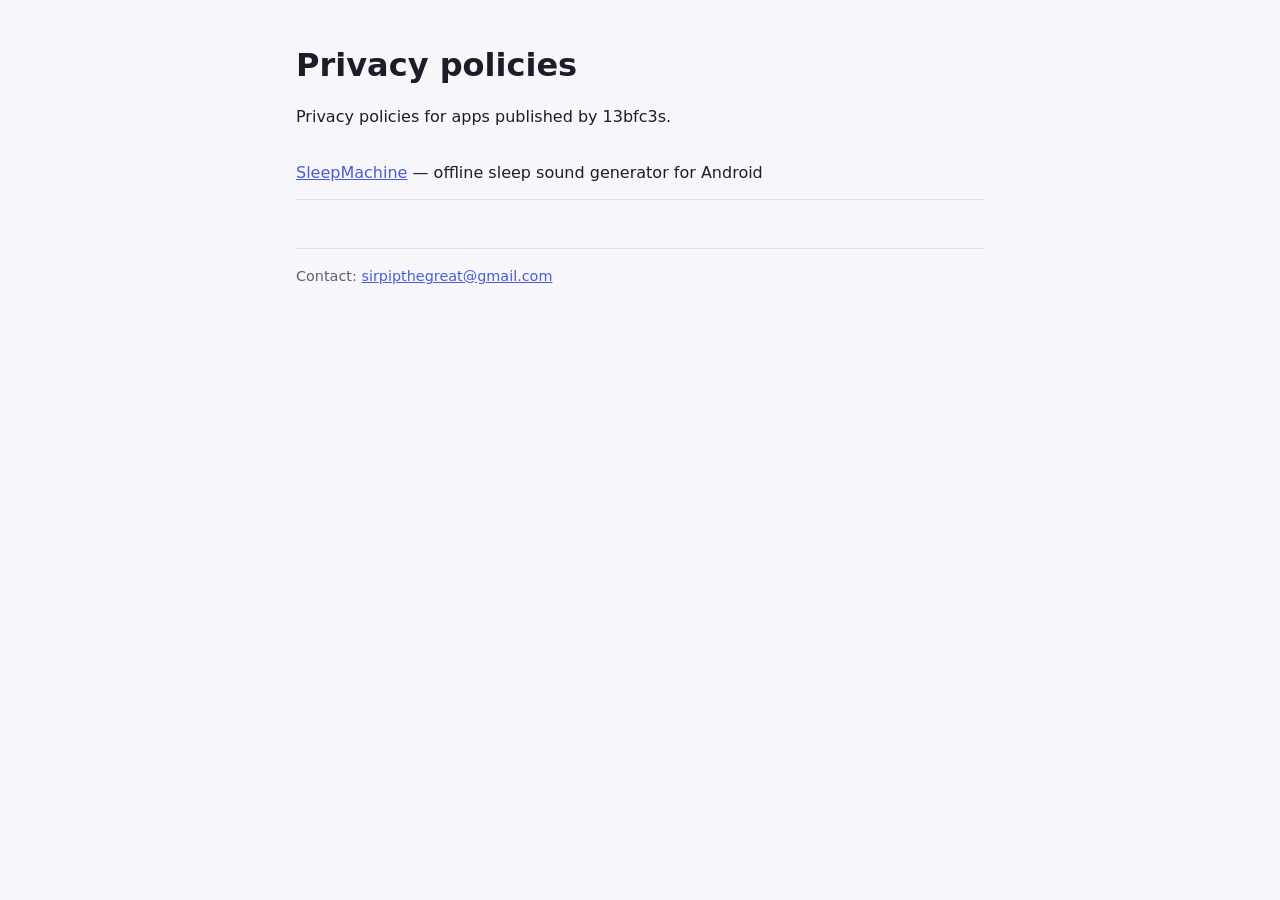
==== index.html @ 0557af81 "Add SleepMachine privacy policy Co-Authored-By: Claude Opus 5.5 <noreply@anthropic.com>" ====
<!doctype html>
<html lang="en">
<head>
  <meta charset="utf-8"><meta name="viewport" content="width=device-width, initial-scale=1">
  <title>Privacy Policies — 13bfc3s</title>
  <link rel="stylesheet" href="style.css">
</head>
<body>
<main>
  <h1>Privacy policies</h1>
  <p>Privacy policies for apps published by 13bfc3s.</p>
  <ul class="apps">
    <li><a href="sleepmachine/">SleepMachine</a> — offline sleep sound generator for Android</li>
  </ul>
  <footer>Contact: <a href="mailto:sirpipthegreat@gmail.com">sirpipthegreat@gmail.com</a></footer>
</main>
</body>
</html>
---- style.css ----
:root {
  --bg: #f7f7fb; --fg: #1b1d29; --muted: #5a5f73; --accent: #4b5bd6; --rule: #dcdfea;
}
@media (prefers-color-scheme: dark) {
  :root { --bg: #0b0f1a; --fg: #e9ebf5; --muted: #a4a9bf; --accent: #9fb0ff; --rule: #252b3d; }
}
* { box-sizing: border-box; }
body { margin: 0; background: var(--bg); color: var(--fg); font: 16px/1.6 system-ui, -apple-system, "Segoe UI", Roboto, sans-serif; }
main { max-width: 720px; margin: 0 auto; padding: 40px 16px 64px; }
h1 { font-size: 2rem; line-height: 1.2; margin: 0.2em 0 0.6em; }
h2 { font-size: 1.2rem; margin: 1.8em 0 0.4em; }
p, li { color: var(--fg); }
a { color: var(--accent); }
.eyebrow { color: var(--muted); font-size: 0.9rem; }
.apps { list-style: none; padding: 0; }
.apps li { padding: 14px 0; border-bottom: 1px solid var(--rule); }
footer { color: var(--muted); font-size: 0.9rem; margin-top: 48px; border-top: 1px solid var(--rule); padding-top: 16px; }
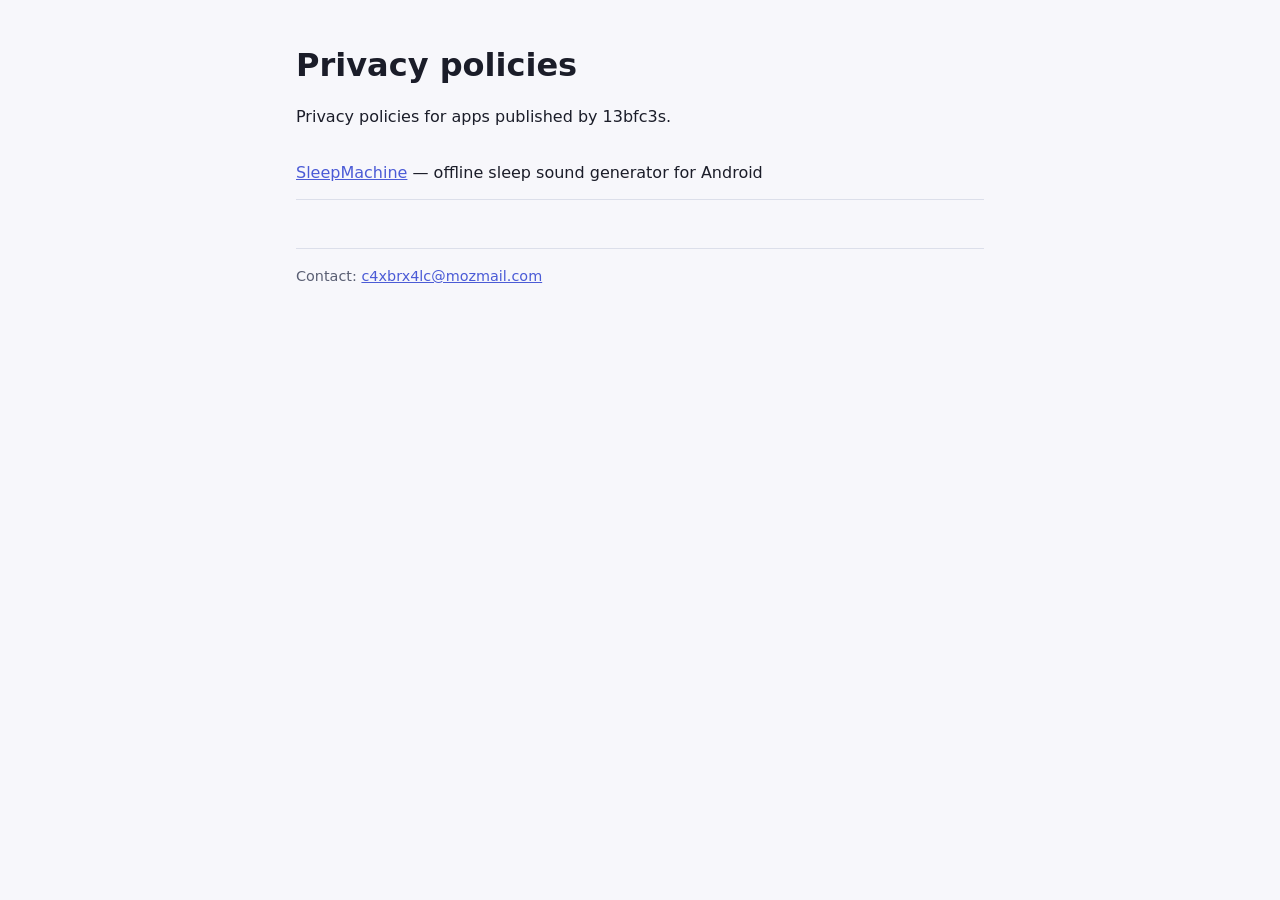
==== commit 65b6d172: "Update index.html" ====
--- a/index.html
+++ b/index.html
@@ -12,7 +12,7 @@
   <ul class="apps">
     <li><a href="sleepmachine/">SleepMachine</a> — offline sleep sound generator for Android</li>
   </ul>
-  <footer>Contact: <a href="mailto:sirpipthegreat@gmail.com">sirpipthegreat@gmail.com</a></footer>
+  <footer>Contact: <a href="mailto:c4xbrx4lc@mozmail.com">c4xbrx4lc@mozmail.com</a></footer>
 </main>
 </body>
 </html>
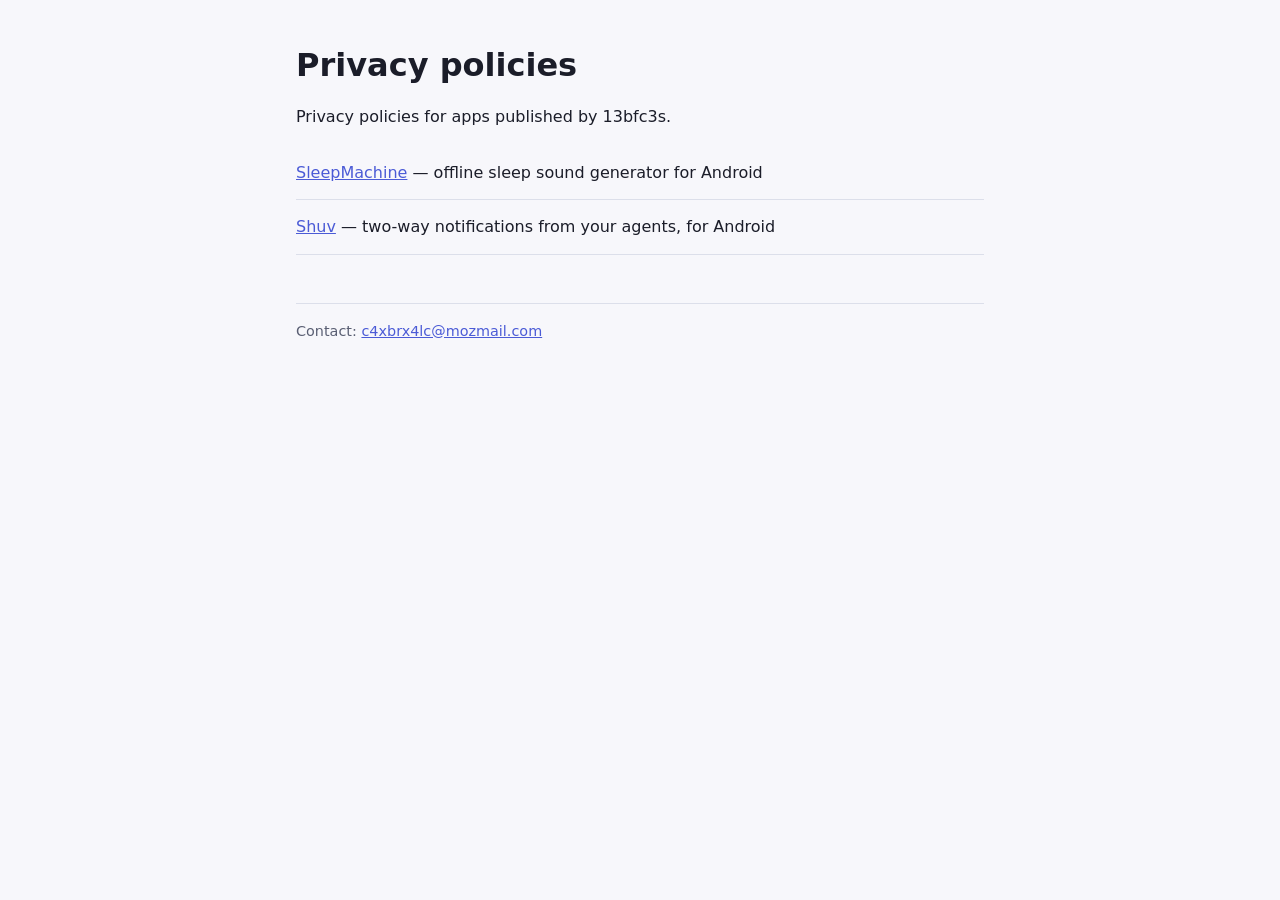
==== commit f912cc4e: "Add Shuv privacy policy Co-Authored-By: Claude Opus 5.5 <noreply@anthropic.com>" ====
--- a/index.html
+++ b/index.html
@@ -11,6 +11,7 @@
   <p>Privacy policies for apps published by 13bfc3s.</p>
   <ul class="apps">
     <li><a href="sleepmachine/">SleepMachine</a> — offline sleep sound generator for Android</li>
+    <li><a href="shuv/">Shuv</a> — two-way notifications from your agents, for Android</li>
   </ul>
   <footer>Contact: <a href="mailto:c4xbrx4lc@mozmail.com">c4xbrx4lc@mozmail.com</a></footer>
 </main>
